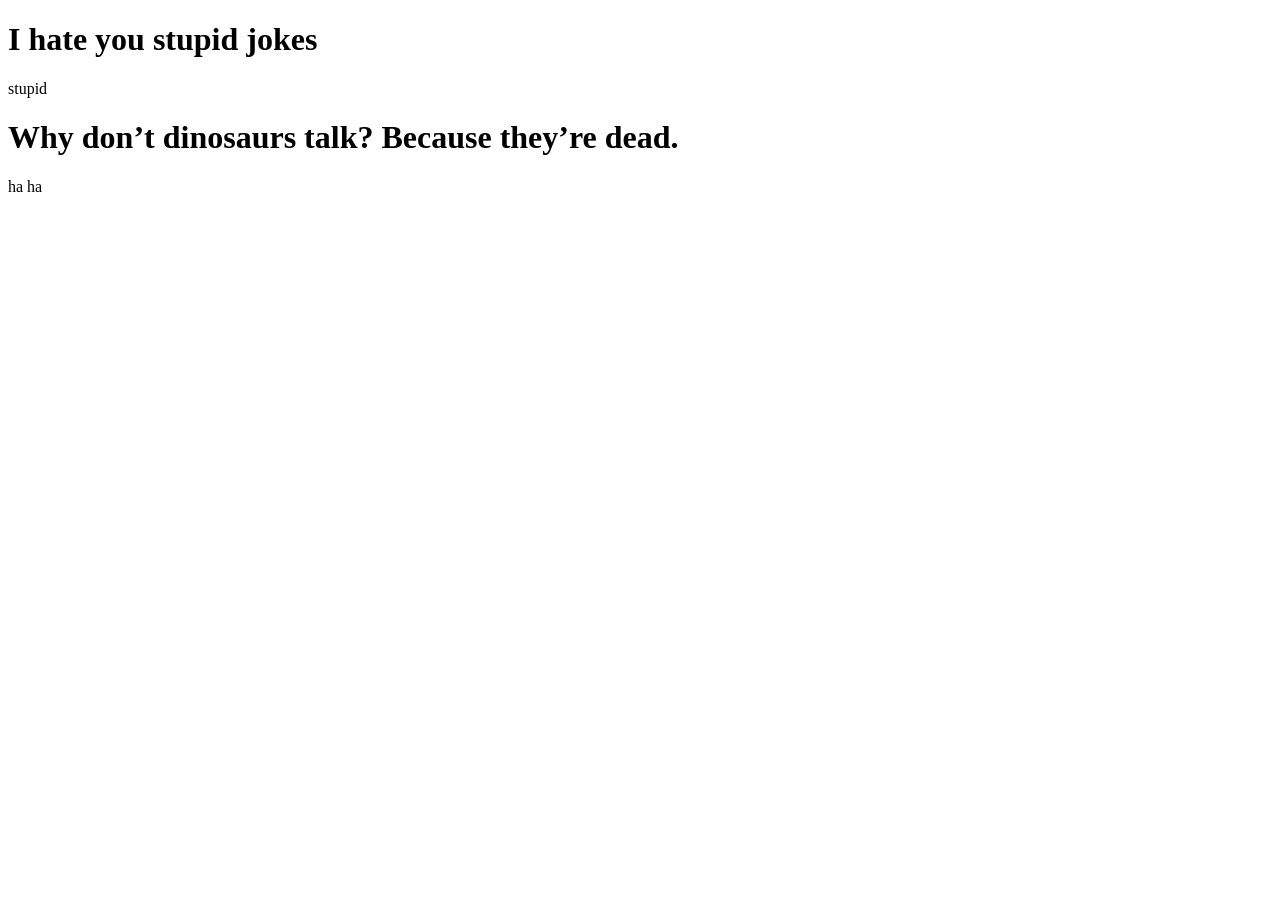
==== index.html @ 480b5143 "Update index.html" ====
<!DOCTYPE html>
<html></html>
<head>
  <title> your dumb joke</title>
</head>
</html>
<body></body>
<h1>I hate you stupid jokes</h1>
<p> stupid</p>
</body>
</html>
<body></body>
<h1>Why don’t dinosaurs talk?
Because they’re dead.</h1>
<p> ha ha</p>
</body>
</html>
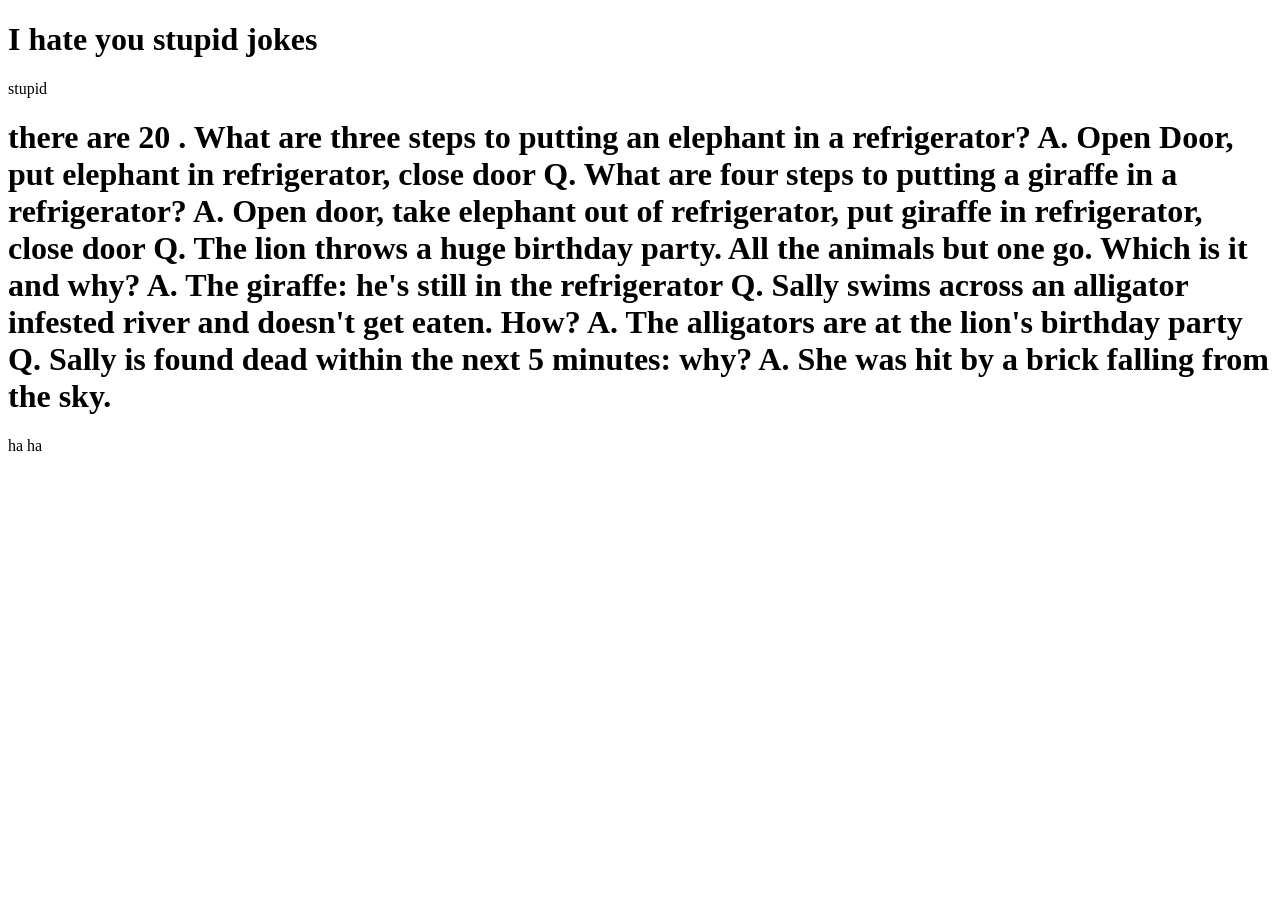
==== commit c2cf9d43: "Update index.html" ====
--- a/index.html
+++ b/index.html
@@ -1,7 +1,7 @@
 <!DOCTYPE html>
 <html></html>
 <head>
-  <title> your dumb joke</title>
+  <title> your dumb joke of the day</title>
 </head>
 </html>
 <body></body>
@@ -10,8 +10,25 @@
 </body>
 </html>
 <body></body>
-<h1>Why don’t dinosaurs talk?
-Because they’re dead.</h1>
+<h1> there are 20 . What are three steps to putting an elephant in a refrigerator?
+
+A. Open Door, put elephant in refrigerator, close door
+
+Q. What are four steps to putting a giraffe in a refrigerator?
+
+A. Open door, take elephant out of refrigerator, put giraffe in refrigerator, close door
+
+Q. The lion throws a huge birthday party. All the animals but one go. Which is it and why?
+
+A. The giraffe: he's still in the refrigerator
+
+Q. Sally swims across an alligator infested river and doesn't get eaten. How?
+
+A. The alligators are at the lion's birthday party
+
+Q. Sally is found dead within the next 5 minutes: why?
+
+A. She was hit by a brick falling from the sky.</h1>
 <p> ha ha</p>
 </body>
 </html>
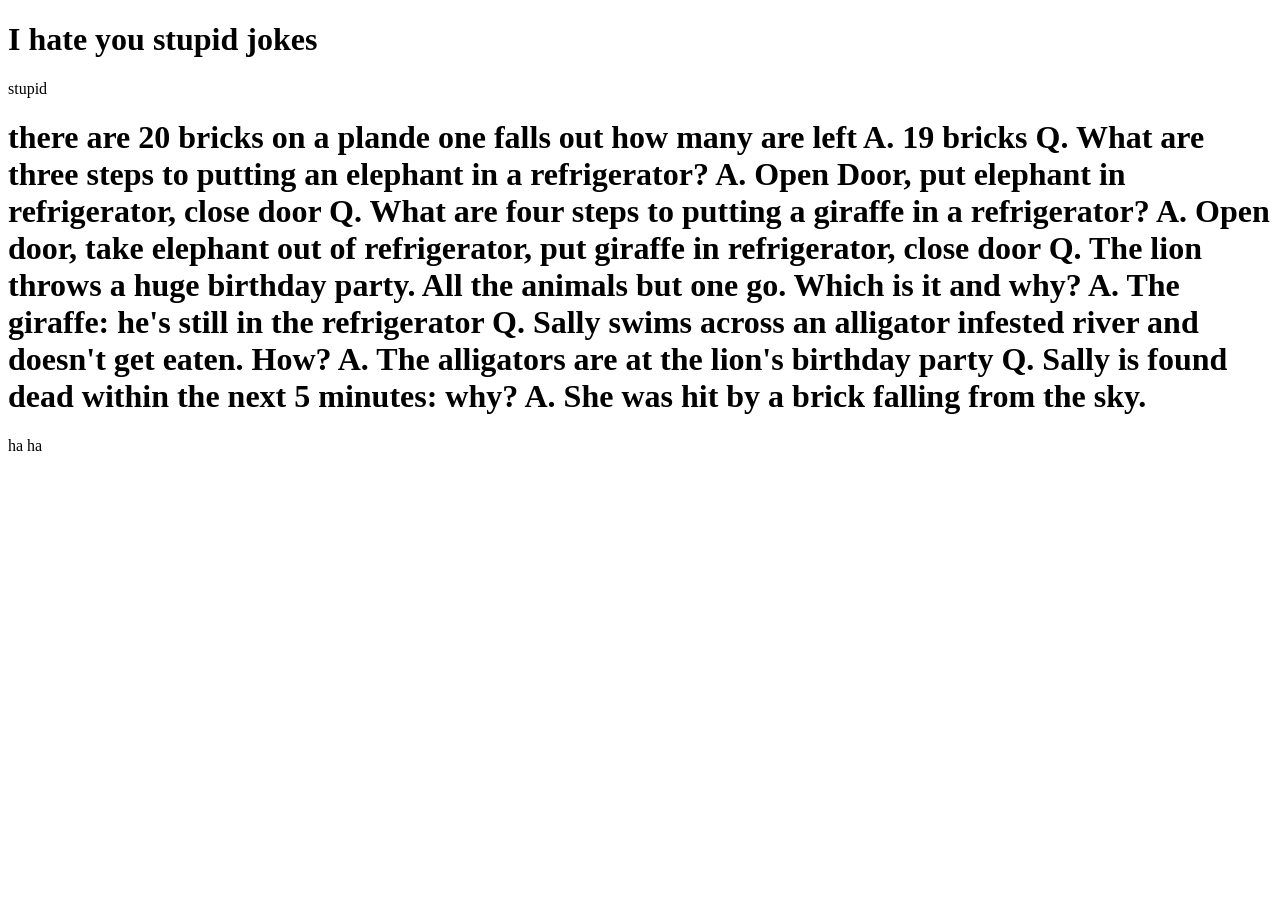
==== commit 7459fb0c: "Update index.html" ====
--- a/index.html
+++ b/index.html
@@ -10,7 +10,9 @@
 </body>
 </html>
 <body></body>
-<h1> there are 20 . What are three steps to putting an elephant in a refrigerator?
+<h1> there are 20 bricks on a plande one falls out how many are left
+  A. 19 bricks
+ Q. What are three steps to putting an elephant in a refrigerator?
 
 A. Open Door, put elephant in refrigerator, close door
 
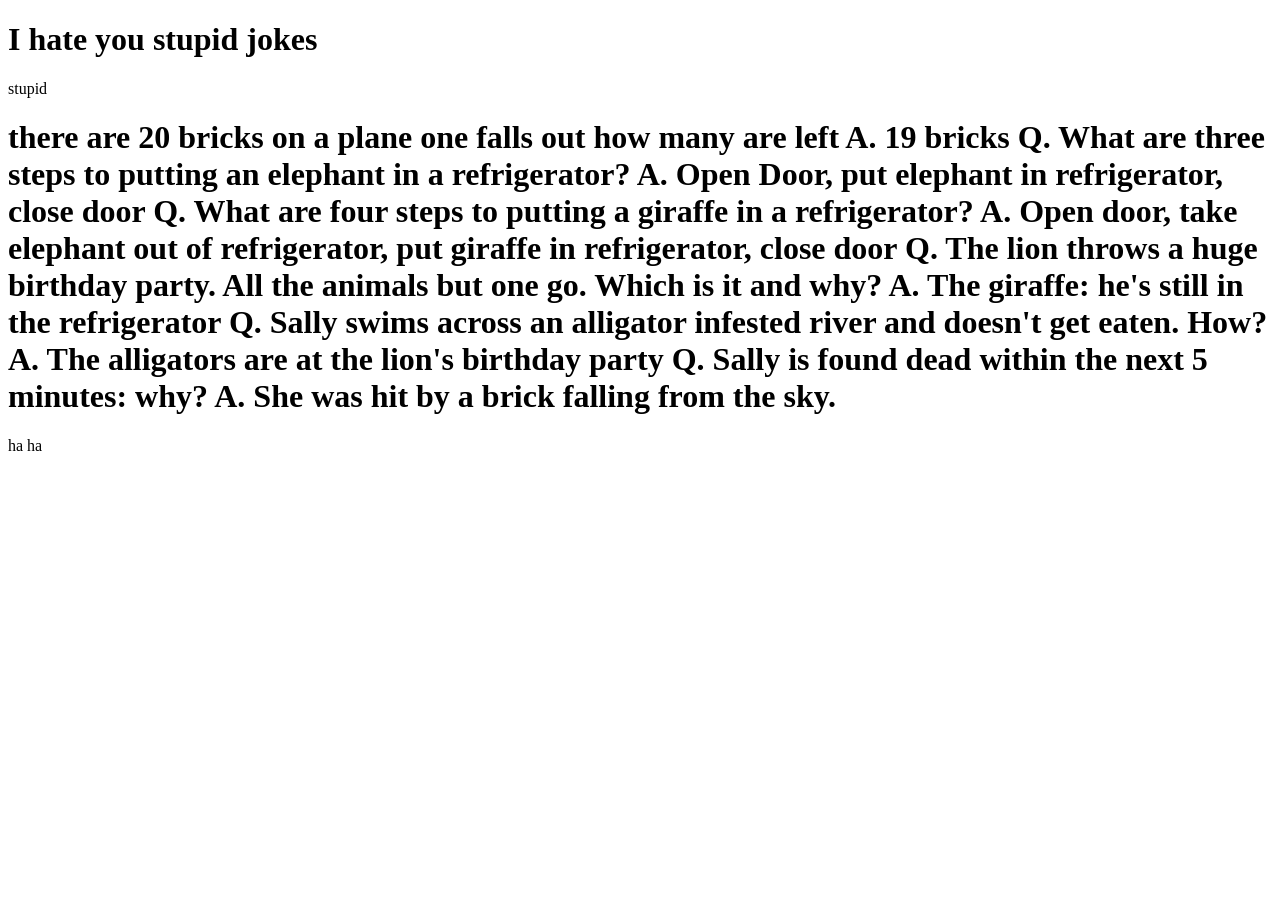
==== commit 10c5cbfb: "Update index.html" ====
--- a/index.html
+++ b/index.html
@@ -10,7 +10,7 @@
 </body>
 </html>
 <body></body>
-<h1> there are 20 bricks on a plande one falls out how many are left
+<h1> there are 20 bricks on a plane one falls out how many are left
   A. 19 bricks
  Q. What are three steps to putting an elephant in a refrigerator?
 
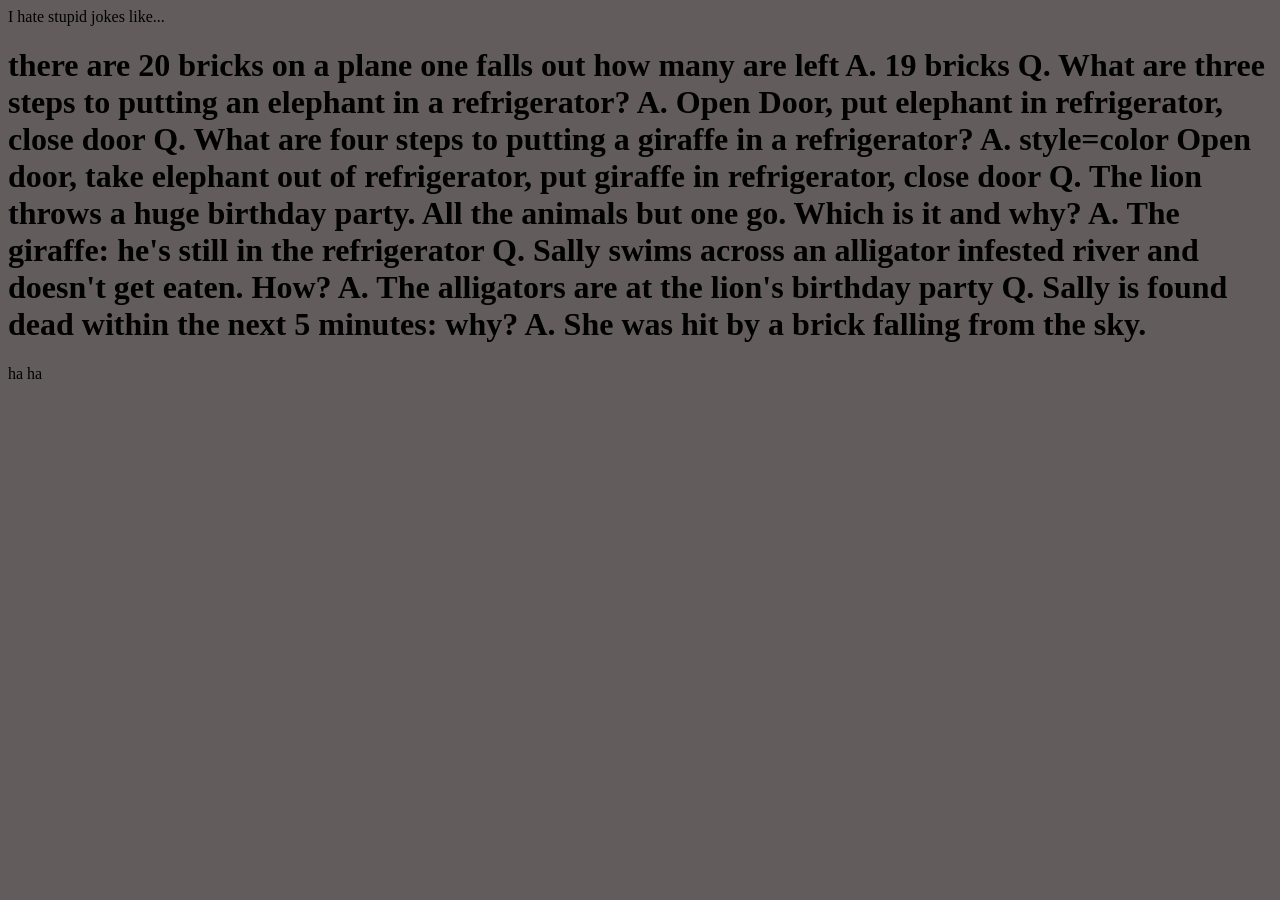
==== commit eaefccca: "Update index.html" ====
--- a/index.html
+++ b/index.html
@@ -3,22 +3,19 @@
 <head>
   <title> your dumb joke of the day</title>
 </head>
-</html>
-<body></body>
-<h1>I hate you stupid jokes</h1>
-<p> stupid</p>
+<body style="background-color:rgb(99, 92, 92)"
+<h1>I hate stupid jokes like... 
 </body>
 </html>
 <body></body>
 <h1> there are 20 bricks on a plane one falls out how many are left
   A. 19 bricks
  Q. What are three steps to putting an elephant in a refrigerator?
-
-A. Open Door, put elephant in refrigerator, close door
+A. Open Door, put elephant in refrigerator, close door 
 
 Q. What are four steps to putting a giraffe in a refrigerator?
 
-A. Open door, take elephant out of refrigerator, put giraffe in refrigerator, close door
+A. style=color Open door, take elephant out of refrigerator, put giraffe in refrigerator, close door
 
 Q. The lion throws a huge birthday party. All the animals but one go. Which is it and why?
 
@@ -33,4 +30,4 @@
 A. She was hit by a brick falling from the sky.</h1>
 <p> ha ha</p>
 </body>
-</html>
+</html>
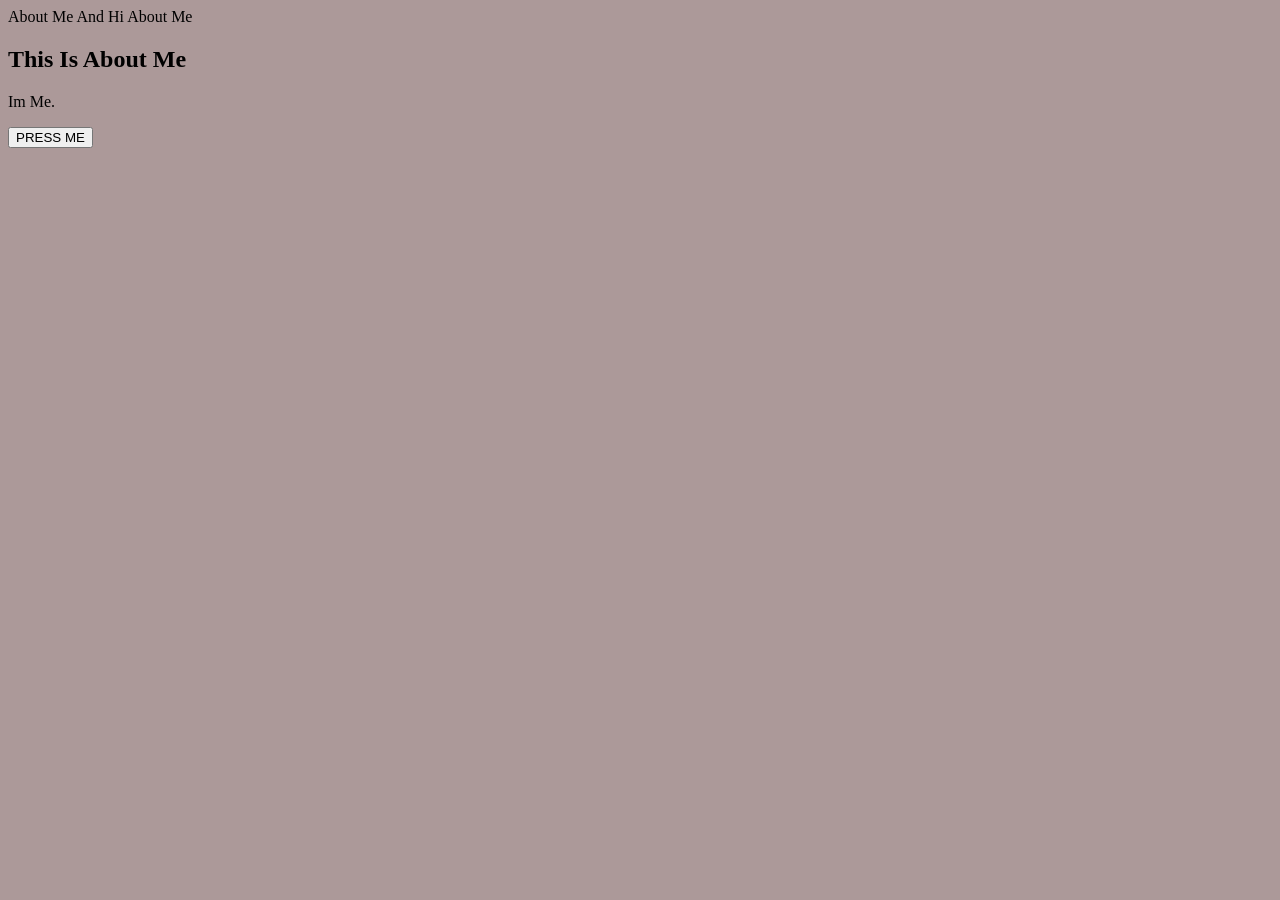
==== commit 625368cb: "h" ====
--- a/index.html
+++ b/index.html
@@ -1,33 +1,35 @@
 <!DOCTYPE html>
 <html></html>
 <head>
-  <title> your dumb joke of the day</title>
+  <title> Im Landon About Me</title>
 </head>
-<body style="background-color:rgb(99, 92, 92)"
-<h1>I hate stupid jokes like... 
+<body style="background-color:rgb(172, 153, 153)"
+<h1> About Me And Hi
+  
+</h1>
 </body>
 </html>
 <body></body>
-<h1> there are 20 bricks on a plane one falls out how many are left
-  A. 19 bricks
- Q. What are three steps to putting an elephant in a refrigerator?
-A. Open Door, put elephant in refrigerator, close door 
+<html>
+<body>
+<script>
+window.alert(9);
+</script>
+About Me
+<!DOCTYPE html>
+<h2>This Is About Me</h2>
 
-Q. What are four steps to putting a giraffe in a refrigerator?
+<p id="demo">Im Me.</p>
 
-A. style=color Open door, take elephant out of refrigerator, put giraffe in refrigerator, close door
+<button type="button" onclick="myFunction()">PRESS ME</button>
 
-Q. The lion throws a huge birthday party. All the animals but one go. Which is it and why?
-
-A. The giraffe: he's still in the refrigerator
-
-Q. Sally swims across an alligator infested river and doesn't get eaten. How?
-
-A. The alligators are at the lion's birthday party
-
-Q. Sally is found dead within the next 5 minutes: why?
-
-A. She was hit by a brick falling from the sky.</h1>
-<p> ha ha</p>
+<script>
+function myFunction() {
+  document.getElementById("demo").innerHTML = "Also Its Still Me.";
+}
+</script>
+<script>
+  function myFunction() {
+    document.getElementById("demo").innerHTML= "Its Still Me What You Expect?";
 </body>
-</html>+</html> 
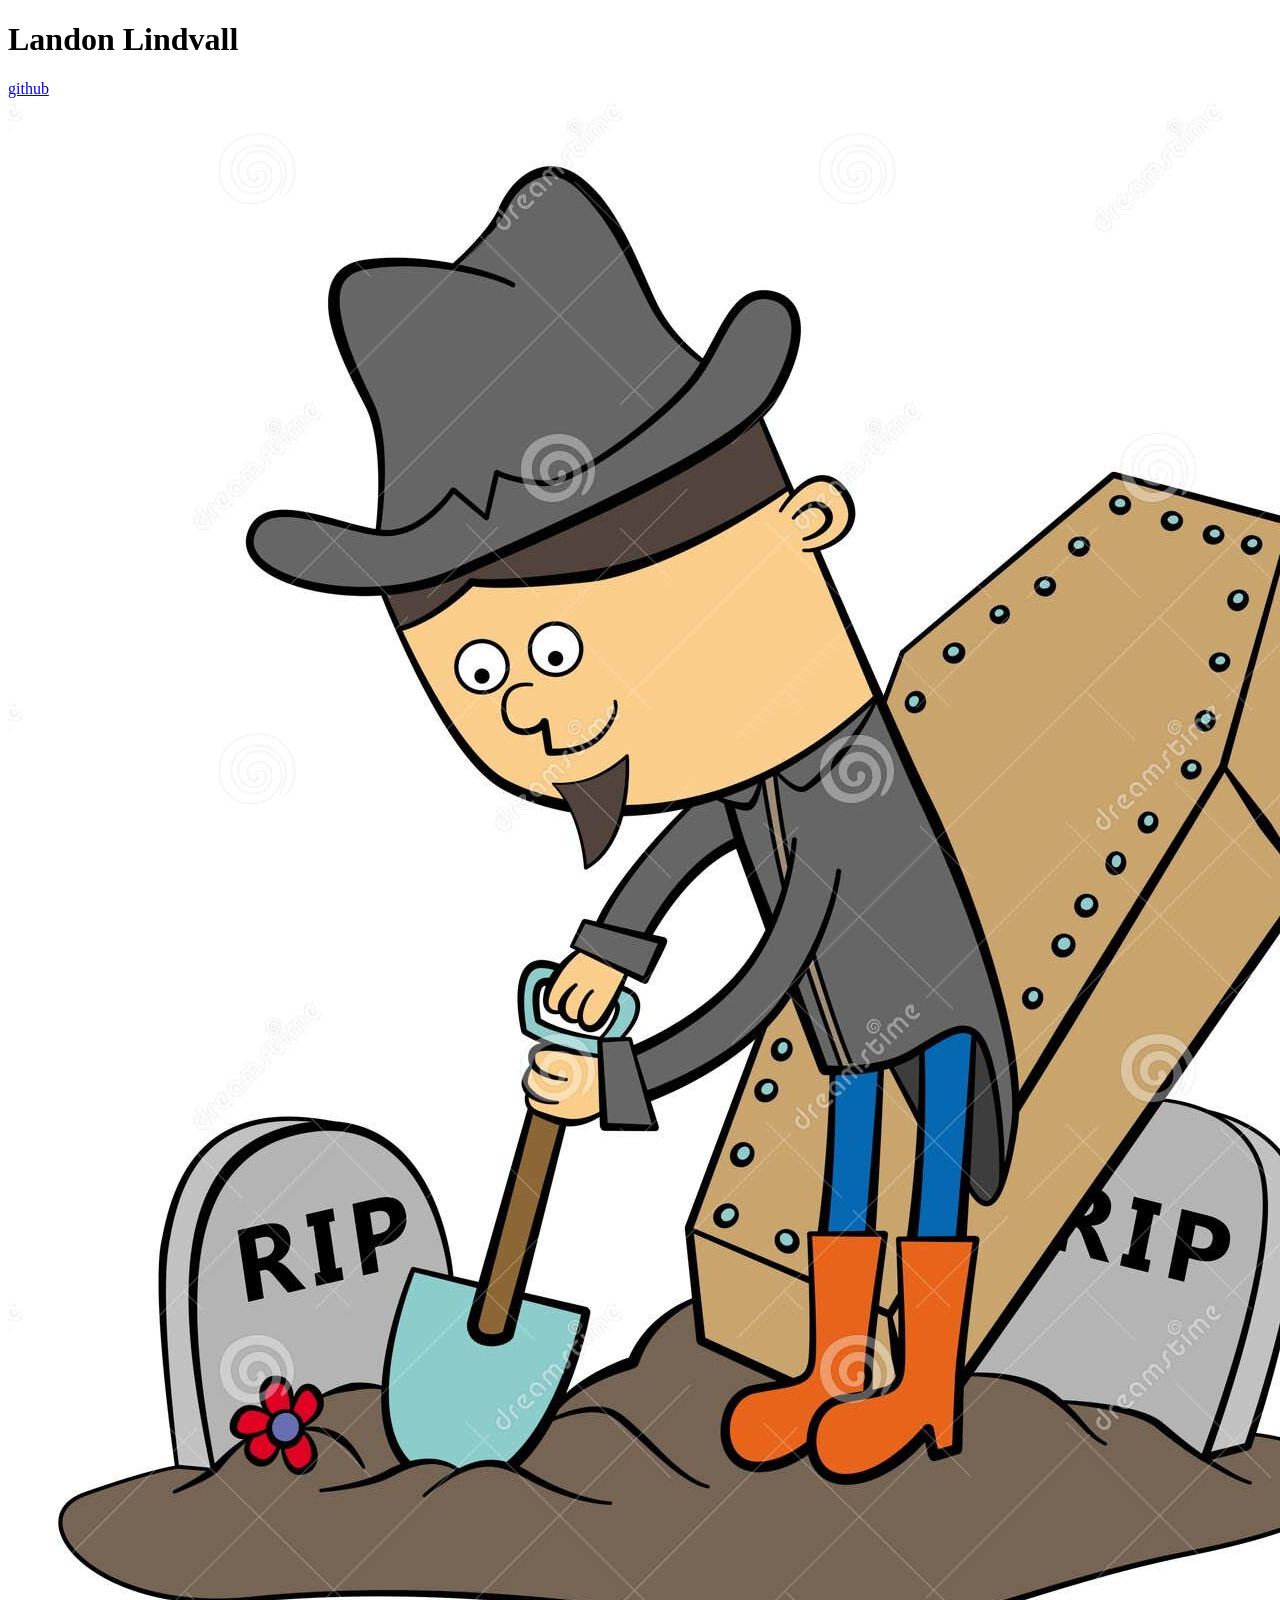
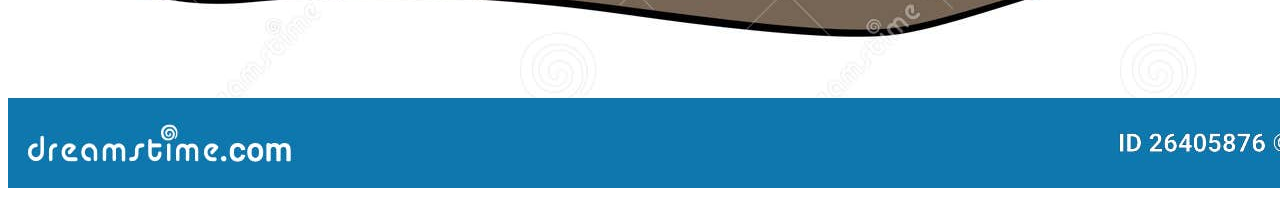
==== commit cc15e84c: "nqwmfmfs,fmxf,mf,xfm,xf" ====
--- a/index.html
+++ b/index.html
@@ -1,35 +1,15 @@
 <!DOCTYPE html>
-<html></html>
+<html>
 <head>
-  <title> Im Landon About Me</title>
+    <title>Landon Lindvall></title>
+
 </head>
-<body style="background-color:rgb(172, 153, 153)"
-<h1> About Me And Hi
-  
-</h1>
+<link rel="stylesheet" heref="./'index.css">
+<body>
+<div class="flex-col justify-center align-center">
+    <h1> Landon Lindvall</h1>
+    <a href="https://github.com/Landon809/Landon809">github</a>
+    <img src="./grave digger.jpg">
+</div>
 </body>
-</html>
-<body></body>
-<html>
-<body>
-<script>
-window.alert(9);
-</script>
-About Me
-<!DOCTYPE html>
-<h2>This Is About Me</h2>
-
-<p id="demo">Im Me.</p>
-
-<button type="button" onclick="myFunction()">PRESS ME</button>
-
-<script>
-function myFunction() {
-  document.getElementById("demo").innerHTML = "Also Its Still Me.";
-}
-</script>
-<script>
-  function myFunction() {
-    document.getElementById("demo").innerHTML= "Its Still Me What You Expect?";
-</body>
-</html> 
+</html>
